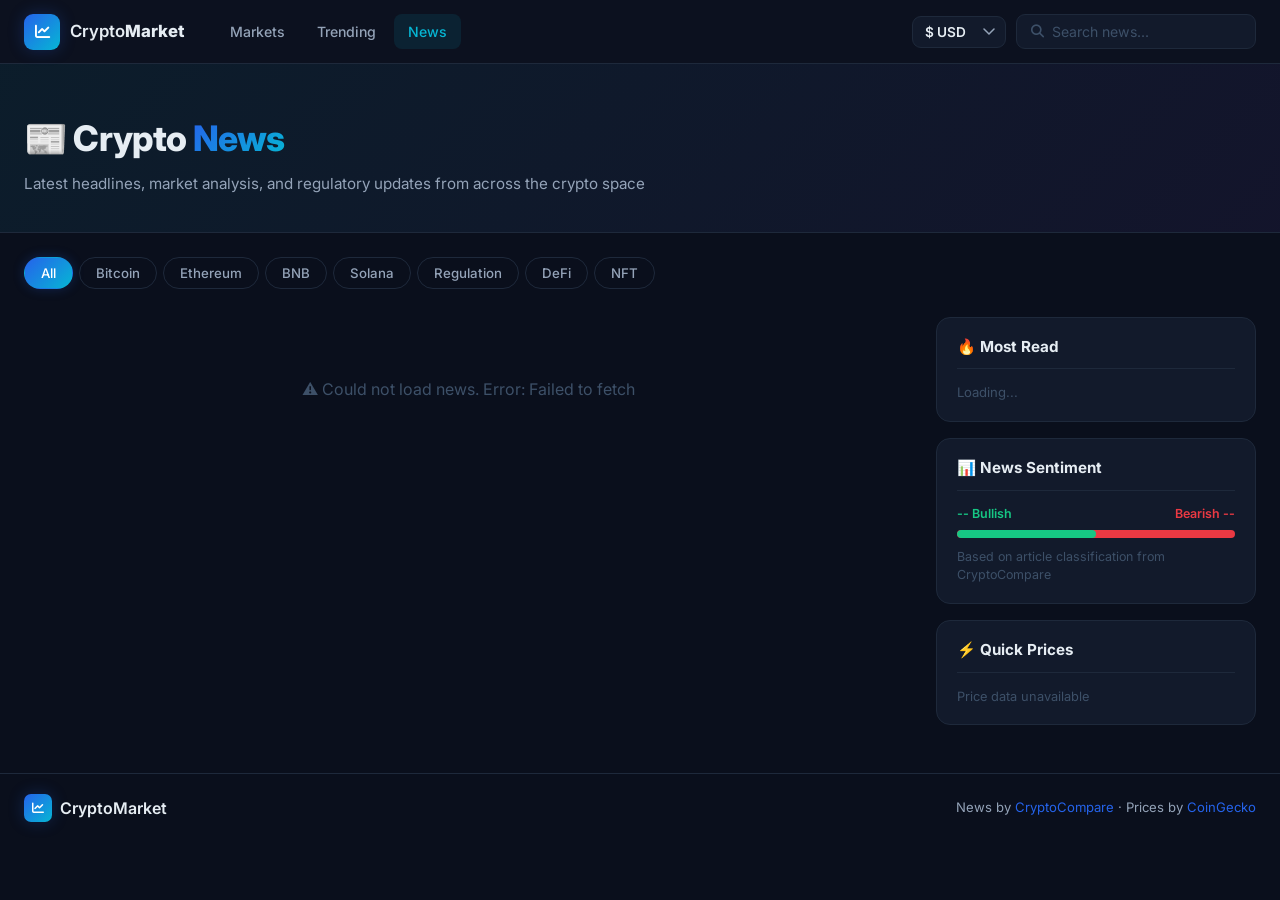
==== news.html @ 12c81a66 "commit" ====
<!DOCTYPE html>
<html lang="en">
<head>
    <meta charset="UTF-8">
    <meta name="viewport" content="width=device-width, initial-scale=1.0">
    <title>Crypto News | CryptoMarket</title>
    <meta name="description" content="Latest cryptocurrency news, analysis and market updates.">
    <link href="https://fonts.googleapis.com/css2?family=Inter:wght@300;400;500;600;700;800&family=JetBrains+Mono:wght@400;500;600&display=swap" rel="stylesheet">
    <link rel="stylesheet" href="https://cdnjs.cloudflare.com/ajax/libs/font-awesome/6.4.0/css/all.min.css">
    <link rel="stylesheet" href="styles.css">
    <style>
        .news-hero {
            background: linear-gradient(135deg, rgba(34,211,238,0.07), rgba(139,92,246,0.07));
            border-bottom: 1px solid var(--border);
            padding: 48px 24px 36px;
        }
        .news-hero-inner { max-width: 1400px; margin: 0 auto; }
        .news-hero h1 { font-size: 2.2rem; font-weight: 800; letter-spacing: -0.8px; margin-bottom: 8px; }
        .news-hero p  { color: var(--text-2); font-size: 0.95rem; }

        .news-category-bar {
            max-width: 1400px; margin: 0 auto;
            padding: 24px 24px 0;
            display: flex; gap: 6px; flex-wrap: wrap;
        }
        .cat-btn {
            padding: 7px 16px; border-radius: 20px;
            border: 1px solid var(--border);
            background: transparent; color: var(--text-2);
            font-family: inherit; font-size: 0.83rem; font-weight: 500;
            cursor: pointer; transition: all 0.2s ease;
        }
        .cat-btn:hover { color: var(--text-1); border-color: rgba(255,255,255,0.2); }
        .cat-btn.active {
            background: var(--btn-grad); border-color: transparent;
            color: #fff; box-shadow: 0 0 12px var(--blue-glow);
        }

        .news-layout {
            max-width: 1400px; margin: 28px auto;
            padding: 0 24px;
            display: grid;
            grid-template-columns: 1fr 320px;
            gap: 24px;
        }
        .news-main { display: flex; flex-direction: column; gap: 16px; }
        .news-sidebar { display: flex; flex-direction: column; gap: 16px; }

        /* Featured (first article) */
        .news-featured {
            background: var(--card); border: 1px solid var(--border); border-radius: 14px;
            overflow: hidden; cursor: pointer; transition: all 0.22s ease;
            text-decoration: none; display: block;
        }
        .news-featured:hover { border-color: rgba(59,130,246,0.35); transform: translateY(-2px); box-shadow: 0 8px 32px rgba(59,130,246,0.1); }
        .news-featured-img {
            width: 100%; height: 200px; object-fit: cover;
            background: linear-gradient(135deg, rgba(59,130,246,0.15), rgba(139,92,246,0.15));
            display: flex; align-items: center; justify-content: center; font-size: 3rem;
        }
        .news-featured-body { padding: 20px 22px; }
        .news-source-row { display: flex; align-items: center; gap: 10px; margin-bottom: 10px; }
        .news-source-icon { width: 22px; height: 22px; border-radius: 4px; object-fit: cover; }
        .news-source-name { font-size: 0.78rem; font-weight: 600; color: var(--blue); }
        .news-time { font-size: 0.75rem; color: var(--text-3); margin-left: auto; }
        .news-featured-title { font-size: 1.2rem; font-weight: 700; line-height: 1.4; margin-bottom: 8px; }
        .news-featured-body p { font-size: 0.88rem; color: var(--text-2); line-height: 1.6; }
        .news-tags { display: flex; gap: 6px; flex-wrap: wrap; margin-top: 12px; }
        .news-tag {
            padding: 2px 10px; border-radius: 20px;
            font-size: 0.72rem; font-weight: 500;
            background: rgba(59,130,246,0.1); color: var(--blue);
            border: 1px solid rgba(59,130,246,0.2);
        }

        /* Article list item */
        .news-item {
            display: flex; gap: 16px; align-items: flex-start;
            background: var(--card); border: 1px solid var(--border); border-radius: 12px;
            padding: 16px 18px; cursor: pointer; transition: all 0.2s ease;
            text-decoration: none;
        }
        .news-item:hover { border-color: rgba(59,130,246,0.3); background: rgba(255,255,255,0.02); }
        .news-item-thumb {
            width: 80px; height: 80px; border-radius: 10px; object-fit: cover; flex-shrink: 0;
            background: linear-gradient(135deg, rgba(59,130,246,0.2), rgba(139,92,246,0.2));
            display: flex; align-items: center; justify-content: center; font-size: 1.6rem;
        }
        .news-item-content { flex: 1; min-width: 0; }
        .news-item-title { font-size: 0.92rem; font-weight: 600; line-height: 1.4; margin-bottom: 6px; }
        .news-item-sub { font-size: 0.8rem; color: var(--text-2); line-height: 1.5; display: -webkit-box; -webkit-line-clamp: 2; -webkit-box-orient: vertical; overflow: hidden; }
        .news-item-meta { display: flex; align-items: center; gap: 10px; margin-top: 8px; }
        .news-item-src  { font-size: 0.74rem; font-weight: 600; color: var(--cyan); }

        /* Sidebar */
        .sidebar-card {
            background: var(--card); border: 1px solid var(--border); border-radius: 14px; padding: 18px 20px;
        }
        .sidebar-card h3 { font-size: 0.95rem; font-weight: 700; margin-bottom: 14px; padding-bottom: 10px; border-bottom: 1px solid var(--border); }
        .trending-news-item {
            display: flex; gap: 12px; align-items: center;
            padding: 10px 0; border-bottom: 1px solid rgba(255,255,255,0.04);
            cursor: pointer; transition: all 0.2s;
        }
        .trending-news-item:last-child { border-bottom: none; }
        .trending-news-item:hover .trending-news-title { color: var(--blue); }
        .trending-news-num { font-size: 1.2rem; font-weight: 800; color: var(--text-3); width: 24px; flex-shrink: 0; }
        .trending-news-title { font-size: 0.82rem; font-weight: 500; line-height: 1.4; transition: color 0.2s; }
        .trending-news-src { font-size: 0.72rem; color: var(--text-3); margin-top: 2px; }

        .sentiment-bar-wrap { margin-top: 4px; }
        .sentiment-label { display: flex; justify-content: space-between; font-size: 0.78rem; margin-bottom: 6px; }
        .sentiment-label .bull { color: var(--green); font-weight: 600; }
        .sentiment-label .bear { color: var(--red);   font-weight: 600; }
        .sentiment-bar { height: 8px; border-radius: 99px; background: var(--red); overflow: hidden; }
        .sentiment-fill { height: 100%; background: var(--green); border-radius: 99px; transition: width 0.6s ease; }

        .loading-news { text-align: center; color: var(--text-2); padding: 60px; }

        @media (max-width: 960px) {
            .news-layout { grid-template-columns: 1fr; }
            .news-sidebar { flex-direction: row; flex-wrap: wrap; }
            .sidebar-card { flex: 1 1 260px; }
        }
    </style>
</head>
<body>

    <!-- NAV -->
    <nav class="navbar">
        <div class="nav-inner">
            <a class="nav-brand" href="index.html">
                <div class="nav-logo"><i class="fa-solid fa-chart-line"></i></div>
                <span>Crypto<strong>Market</strong></span>
            </a>
            <div class="nav-links">
                <a href="index.html" class="nav-link">Markets</a>
                <a href="trending.html" class="nav-link">Trending</a>
                <a href="news.html" class="nav-link active">News</a>
            </div>
            <div class="nav-right">
                <select id="currency-select" class="currency-select" onchange="changeCurrency(this.value)">
                    <option value="usd">$ USD</option>
                    <option value="eur">€ EUR</option>
                    <option value="gbp">£ GBP</option>
                    <option value="inr">₹ INR</option>
                    <option value="jpy">¥ JPY</option>
                    <option value="cad">C$ CAD</option>
                    <option value="aud">A$ AUD</option>
                    <option value="cny">¥ CNY</option>
                    <option value="btc">₿ BTC</option>
                    <option value="eth">Ξ ETH</option>
                </select>
                <div class="nav-search">
                    <i class="fa-solid fa-magnifying-glass"></i>
                    <input type="text" id="news-search" placeholder="Search news...">
                </div>
            </div>
        </div>
    </nav>

    <!-- HERO -->
    <section class="news-hero">
        <div class="news-hero-inner">
            <h1>📰 Crypto <span class="grad-text">News</span></h1>
            <p>Latest headlines, market analysis, and regulatory updates from across the crypto space</p>
        </div>
    </section>

    <!-- CATEGORY BAR -->
    <div class="news-category-bar" id="cat-bar">
        <button class="cat-btn active" data-cat="">All</button>
        <button class="cat-btn" data-cat="BTC">Bitcoin</button>
        <button class="cat-btn" data-cat="ETH">Ethereum</button>
        <button class="cat-btn" data-cat="BNB">BNB</button>
        <button class="cat-btn" data-cat="SOL">Solana</button>
        <button class="cat-btn" data-cat="REGULATION">Regulation</button>
        <button class="cat-btn" data-cat="DEFI">DeFi</button>
        <button class="cat-btn" data-cat="NFT">NFT</button>
    </div>

    <!-- LAYOUT -->
    <div class="news-layout">
        <main class="news-main" id="news-main">
            <div class="loading-news"><div class="loading-pulse"><div class="pulse-dot"></div> Loading latest crypto news...</div></div>
        </main>

        <aside class="news-sidebar">
            <!-- Trending News -->
            <div class="sidebar-card">
                <h3>🔥 Most Read</h3>
                <div id="most-read-list">
                    <p style="color:var(--text-3);font-size:.82rem">Loading...</p>
                </div>
            </div>

            <!-- Market Sentiment -->
            <div class="sidebar-card">
                <h3>📊 News Sentiment</h3>
                <div class="sentiment-bar-wrap">
                    <div class="sentiment-label"><span class="bull" id="bull-pct">-- Bullish</span><span class="bear" id="bear-pct">Bearish --</span></div>
                    <div class="sentiment-bar"><div class="sentiment-fill" id="sentiment-fill" style="width:50%"></div></div>
                </div>
                <p style="font-size:.78rem;color:var(--text-3);margin-top:10px">Based on article classification from CryptoCompare</p>
            </div>

            <!-- Live Prices -->
            <div class="sidebar-card">
                <h3>⚡ Quick Prices</h3>
                <div id="quick-prices-list" style="display:flex;flex-direction:column;gap:8px">
                    <p style="color:var(--text-3);font-size:.82rem">Loading...</p>
                </div>
            </div>
        </aside>
    </div>

    <!-- FOOTER -->
    <footer class="site-footer">
        <div class="footer-inner">
            <div class="footer-brand">
                <div class="nav-logo sm"><i class="fa-solid fa-chart-line"></i></div>
                <span>CryptoMarket</span>
            </div>
            <p class="footer-credit">News by <a href="https://min-api.cryptocompare.com/" target="_blank">CryptoCompare</a> · Prices by <a href="https://coingecko.com" target="_blank">CoinGecko</a></p>
        </div>
    </footer>

    <script src="currency.js"></script>
    <script src="search.js"></script>
    <script src="news.js"></script>
</body>
</html>
---- styles.css ----
/* ═══════════════════════════════════════════════════════
   CryptoMarket — Shared Styles
   Midnight Crypto Pro Palette
   #0A0F1C bg · #121A2B card · #2563EB blue · #06B6D4 cyan
   #16C784 green (bullish) · #EA3943 red (bearish)
═══════════════════════════════════════════════════════ */

:root {
    --bg:           #0A0F1C;
    --nav:          #0D1424;
    --card:         #121A2B;
    --card-2:       #162032;
    --border:       #1E293B;
    --blue:         #2563EB;
    --purple:       #3B4FCE;
    --cyan:         #06B6D4;
    --accent:       #22D3EE;
    --green:        #16C784;
    --red:          #EA3943;
    --text-1:       #E6EDF3;
    --text-2:       #94A3B8;
    --text-3:       #3D5068;
    --btn-grad:     linear-gradient(135deg, #2563EB, #06B6D4);
    --blue-glow:    rgba(37,99,235,0.25);
    --purple-glow:  rgba(59,79,206,0.25);
    --cyan-glow:    rgba(6,182,212,0.2);
    --green-glow:   rgba(22,199,132,0.2);
    --red-glow:     rgba(234,57,67,0.18);
    --radius:       16px;
    --nav-h:        64px;
    --trans:        all 0.2s ease;
}

*, *::before, *::after { box-sizing: border-box; margin: 0; padding: 0; }

body {
    font-family: 'Inter', sans-serif;
    background: var(--bg);
    color: var(--text-1);
    min-height: 100vh;
    line-height: 1.5;
}

a { color: inherit; text-decoration: none; }
button { cursor: pointer; font-family: inherit; }
input { font-family: inherit; }

/* ─────── NAVBAR ─────── */
.navbar {
    position: sticky; top: 0; z-index: 200;
    height: var(--nav-h);
    background: rgba(13,18,32,0.95);
    backdrop-filter: blur(14px);
    border-bottom: 1px solid var(--border);
}
.nav-inner {
    max-width: 1400px; margin: 0 auto;
    height: 100%;
    display: flex; align-items: center; gap: 32px;
    padding: 0 24px;
}
.nav-brand {
    display: flex; align-items: center; gap: 10px;
    font-size: 1.05rem; font-weight: 600; white-space: nowrap;
}
.nav-brand strong { font-weight: 800; }
.nav-logo {
    width: 36px; height: 36px; border-radius: 9px;
    background: var(--btn-grad);
    display: flex; align-items: center; justify-content: center;
    font-size: 0.95rem; color: #fff;
    box-shadow: 0 0 16px var(--blue-glow);
    flex-shrink: 0;
}
.nav-logo.sm { width: 28px; height: 28px; font-size: 0.75rem; border-radius: 7px; }

.nav-links {
    display: flex; gap: 4px;
    flex: 1;
}
.nav-link {
    padding: 7px 14px; border-radius: 8px;
    font-size: 0.88rem; font-weight: 500;
    color: var(--text-2);
    transition: var(--trans);
}
.nav-link:hover { color: var(--text-1); background: rgba(255,255,255,0.05); }
.nav-link.active { color: var(--cyan); background: rgba(6,182,212,0.1); }

.nav-right { margin-left: auto; display: flex; align-items: center; gap: 10px; }

/* ─────── CURRENCY SELECTOR ─────── */
.currency-select {
    background: var(--card);
    border: 1px solid var(--border);
    border-radius: 9px;
    color: var(--text-1);
    padding: 7px 28px 7px 12px;
    font-size: 0.85rem;
    font-weight: 600;
    font-family: 'Inter', sans-serif;
    cursor: pointer;
    outline: none;
    transition: var(--trans);
    /* custom arrow */
    appearance: none;
    -webkit-appearance: none;
    background-image: url("data:image/svg+xml,%3Csvg xmlns='http://www.w3.org/2000/svg' width='12' height='8' viewBox='0 0 12 8'%3E%3Cpath d='M1 1l5 5 5-5' stroke='%2394A3B8' stroke-width='1.5' fill='none' stroke-linecap='round'/%3E%3C/svg%3E");
    background-repeat: no-repeat;
    background-position: right 10px center;
}
.currency-select:hover { border-color: var(--cyan); color: var(--text-1); }
.currency-select:focus { border-color: var(--cyan); box-shadow: 0 0 0 3px var(--cyan-glow); }
.currency-select option { background: var(--card); color: var(--text-1); }

.nav-search {
    display: flex; align-items: center; gap: 8px;
    background: var(--card);
    border: 1px solid var(--border); border-radius: 9px;
    padding: 8px 14px; width: 240px;
    transition: var(--trans);
}
.nav-search:focus-within { border-color: rgba(37,99,235,0.5); box-shadow: 0 0 0 3px var(--blue-glow); }
.nav-search i { color: var(--text-3); font-size: 0.82rem; }
.nav-search input { background: none; border: none; outline: none; color: var(--text-1); font-size: 0.88rem; width: 100%; }
.nav-search input::placeholder { color: var(--text-3); }

/* ─────── SEARCH AUTOCOMPLETE DROPDOWN ─────── */
.search-dropdown {
    position: absolute;
    top: calc(100% + 6px);
    left: 0; right: 0;
    background: var(--card);
    border: 1px solid var(--border);
    border-radius: var(--radius);
    box-shadow: 0 16px 48px rgba(0,0,0,0.5), 0 0 0 1px rgba(6,182,212,0.08);
    z-index: 999;
    overflow: hidden;
    max-height: 420px;
    overflow-y: auto;
    opacity: 0;
    transform: translateY(-4px);
    pointer-events: none;
    transition: opacity 0.15s ease, transform 0.15s ease;
}
.search-dropdown.visible {
    opacity: 1;
    transform: translateY(0);
    pointer-events: all;
}
.sug-item {
    display: flex; align-items: center; justify-content: space-between;
    padding: 10px 14px; cursor: pointer;
    gap: 12px;
    transition: background 0.12s;
    border-bottom: 1px solid rgba(255,255,255,0.04);
}
.sug-item:last-child { border-bottom: none; }
.sug-item:hover,
.sug-item.hovered { background: rgba(6,182,212,0.07); }

.sug-left  { display: flex; align-items: center; gap: 10px; flex: 1; min-width: 0; }
.sug-img   { width: 32px; height: 32px; border-radius: 50%; object-fit: cover; flex-shrink: 0; }
.sug-avatar {
    display: flex; align-items: center; justify-content: center;
    background: var(--btn-grad); color: #fff;
    font-size: 0.7rem; font-weight: 700;
}
.sug-info  { display: flex; flex-direction: column; min-width: 0; }
.sug-name  { font-size: 0.88rem; font-weight: 600; white-space: nowrap; overflow: hidden; text-overflow: ellipsis; }
.sug-sym   { font-size: 0.72rem; font-family: 'JetBrains Mono', monospace; color: var(--text-2); }

.sug-right { display: flex; flex-direction: column; align-items: flex-end; gap: 2px; flex-shrink: 0; }
.sug-rank  { font-size: 0.7rem; color: var(--text-3); font-weight: 600; }
.sug-price { font-size: 0.83rem; font-weight: 600; font-family: 'JetBrains Mono', monospace; }
.sug-pct   { font-size: 0.75rem; font-weight: 700; }
.sug-pct.up { color: var(--green); }
.sug-pct.dn { color: var(--red); }

/* ─────── TICKER BAR ─────── */

.ticker-bar {
    background: rgba(37,99,235,0.06);
    border-bottom: 1px solid rgba(37,99,235,0.15);
    padding: 6px 24px;
    overflow: hidden;
}
.ticker-inner {
    max-width: 1400px; margin: 0 auto;
    display: flex; align-items: center; gap: 16px;
    font-size: 0.78rem; color: var(--text-2);
    flex-wrap: wrap;
}
.ticker-label { font-weight: 600; color: var(--text-3); letter-spacing: 0.5px; font-size: 0.72rem; text-transform: uppercase; }
.ticker-val { color: var(--text-1); font-weight: 600; font-family: 'JetBrains Mono', monospace; }
.ticker-divider { color: var(--text-3); }

/* ─────── HERO ─────── */
.hero-section {
    background: linear-gradient(180deg, rgba(37,99,235,0.08) 0%, transparent 100%);
    padding: 60px 24px 40px;
    border-bottom: 1px solid var(--border);
}
.hero-inner { max-width: 1400px; margin: 0 auto; }
.hero-title {
    font-size: 2.5rem; font-weight: 800;
    letter-spacing: -1px; margin-bottom: 10px;
}
.grad-text {
    background: var(--btn-grad);
    -webkit-background-clip: text;
    -webkit-text-fill-color: transparent;
    background-clip: text;
}
.hero-sub { color: var(--text-2); font-size: 1rem; margin-bottom: 36px; }

/* Global Stats Row */
.global-stats-row {
    display: grid;
    grid-template-columns: repeat(4, 1fr);
    gap: 16px;
}
.gstat-card {
    display: flex; align-items: center; gap: 14px;
    background: var(--card); border: 1px solid var(--border);
    border-radius: var(--radius); padding: 18px 20px;
    transition: var(--trans);
}
.gstat-card:hover { border-color: rgba(37,99,235,0.4); transform: translateY(-2px); box-shadow: 0 0 20px rgba(37,99,235,0.15); }
.gstat-icon {
    width: 42px; height: 42px; border-radius: 10px;
    display: flex; align-items: center; justify-content: center;
    font-size: 1.1rem; flex-shrink: 0;
}
.blue-icon   { background: rgba(37,99,235,0.15);  color: var(--blue);  }
.purple-icon { background: rgba(59,79,206,0.15);   color: var(--purple);}
.cyan-icon   { background: rgba(6,182,212,0.12);   color: var(--cyan);  }
.green-icon  { background: rgba(22,199,132,0.12);  color: var(--green); }
.red-icon    { background: rgba(234,57,67,0.12);   color: var(--red);   }

.gstat-label { font-size: 0.75rem; color: var(--text-2); margin-bottom: 5px; }
.gstat-val   { font-size: 1.15rem; font-weight: 700; font-family: 'JetBrains Mono', monospace; }

/* ─────── MARKETS SECTION ─────── */
.markets-section { padding: 32px 24px; }
.section-inner { max-width: 1400px; margin: 0 auto; }

.table-controls {
    display: flex; justify-content: space-between; align-items: center;
    margin-bottom: 18px; gap: 16px; flex-wrap: wrap;
}
.table-filters { display: flex; gap: 6px; }
.filter-btn {
    padding: 7px 16px; border-radius: 8px;
    border: 1px solid var(--border);
    background: transparent; color: var(--text-2);
    font-size: 0.85rem; font-weight: 500;
    transition: var(--trans);
}
.filter-btn:hover { border-color: rgba(255,255,255,0.15); color: var(--text-1); }
.filter-btn.active {
    background: var(--btn-grad); border-color: transparent;
    color: #fff; box-shadow: 0 0 14px var(--blue-glow);
}

.table-search {
    display: flex; align-items: center; gap: 8px;
    background: var(--card); border: 1px solid var(--border);
    border-radius: 9px; padding: 8px 14px;
    transition: var(--trans);
}
.table-search:focus-within { border-color: rgba(37,99,235,0.5); box-shadow: 0 0 0 3px var(--blue-glow); }
.table-search i { color: var(--text-3); font-size: 0.82rem; }
.table-search input { background: none; border: none; outline: none; color: var(--text-1); font-size: 0.88rem; width: 200px; }
.table-search input::placeholder { color: var(--text-3); }

.market-table-wrap {
    background: var(--card); border: 1px solid var(--border);
    border-radius: var(--radius); overflow: hidden;
}
.market-table { width: 100%; border-collapse: collapse; font-size: 0.88rem; }
.market-table thead { background: var(--card-2); }
.market-table th {
    padding: 13px 16px; text-align: right;
    font-size: 0.72rem; font-weight: 600; letter-spacing: 0.5px;
    color: var(--text-3); text-transform: uppercase; white-space: nowrap;
    cursor: pointer; user-select: none; transition: var(--trans);
}
.market-table th:first-child,
.market-table th:nth-child(2) { text-align: left; }
.market-table th:hover { color: var(--text-1); }
.sort-icon { font-size: 0.6rem; opacity: 0.4; margin-left: 4px; }
.market-table td {
    padding: 13px 16px; border-top: 1px solid rgba(255,255,255,0.04);
    text-align: right; vertical-align: middle;
    white-space: nowrap;
}
.market-table td:first-child { text-align: left; color: var(--text-3); font-size: 0.8rem; width: 48px; }
.market-table td:nth-child(2) { text-align: left; }
.market-table tr:hover td { background: rgba(255,255,255,0.02); }

.coin-name-cell { display: flex; align-items: center; gap: 12px; }
.coin-avatar {
    width: 34px; height: 34px; border-radius: 50%;
    background: var(--btn-grad);
    display: flex; align-items: center; justify-content: center;
    font-size: 0.75rem; font-weight: 700; color: #fff;
    flex-shrink: 0;
}
.coin-cell-name { font-weight: 600; font-size: 0.9rem; }
.coin-cell-symbol { font-size: 0.75rem; color: var(--text-2); font-family: 'JetBrains Mono', monospace; }

.price-mono { font-family: 'JetBrains Mono', monospace; font-weight: 500; }
.pct-up   { color: var(--green); font-weight: 600; }
.pct-down { color: var(--red); font-weight: 600; }

.sparkline-cell { width: 100px; }
.table-loading { text-align: center !important; padding: 48px 16px !important; color: var(--text-2); }
.loading-pulse { display: flex; align-items: center; justify-content: center; gap: 10px; }
.pulse-dot {
    width: 8px; height: 8px; border-radius: 50%; background: var(--blue);
    animation: pulse-anim 1.2s ease-in-out infinite;
}
@keyframes pulse-anim { 0%,100%{opacity:0.4;transform:scale(0.8)} 50%{opacity:1;transform:scale(1.2)} }

.load-more-wrap { text-align: center; margin-top: 24px; }
.load-more-btn {
    padding: 11px 36px; border-radius: 10px;
    background: transparent; border: 1px solid var(--border);
    color: var(--text-2); font-weight: 500; transition: var(--trans);
}
.load-more-btn:hover { border-color: var(--blue); color: var(--blue); box-shadow: 0 0 14px var(--blue-glow); }

/* ─────── FOOTER ─────── */
.site-footer { border-top: 1px solid var(--border); padding: 20px 24px; margin-top: 48px; }
.footer-inner {
    max-width: 1400px; margin: 0 auto;
    display: flex; align-items: center; justify-content: space-between;
}
.footer-brand { display: flex; align-items: center; gap: 8px; font-weight: 600; }
.footer-credit { font-size: 0.82rem; color: var(--text-2); }
.footer-credit a { color: var(--blue); }

/* ═══════════════════════════════════════
   COIN DETAIL PAGE
═══════════════════════════════════════ */

/* Breadcrumb */
.breadcrumb-bar {
    background: var(--nav); border-bottom: 1px solid var(--border);
    padding: 12px 24px;
}
.breadcrumb-inner {
    max-width: 1400px; margin: 0 auto;
    display: flex; align-items: center; gap: 8px;
    font-size: 0.82rem; color: var(--text-2);
}
.breadcrumb-inner a { color: var(--blue); }
.breadcrumb-inner a:hover { text-decoration: underline; }
.sep { font-size: 0.65rem; color: var(--text-3); }

/* Coin Hero */
.coin-hero {
    background: linear-gradient(180deg, rgba(37,99,235,0.09) 0%, transparent 100%);
    border-bottom: 1px solid var(--border);
    padding: 36px 24px;
}
.coin-hero-inner {
    max-width: 1400px; margin: 0 auto;
    display: flex; gap: 48px; align-items: flex-start;
    flex-wrap: wrap;
}
.coin-hero-left { flex: 1; min-width: 300px; }
.coin-hero-right { flex: 1; min-width: 300px; }

.coin-id-row { display: flex; align-items: center; gap: 16px; margin-bottom: 24px; }
.coin-logo-circle {
    width: 60px; height: 60px; border-radius: 50%;
    background: var(--btn-grad);
    display: flex; align-items: center; justify-content: center;
    font-size: 1.4rem; font-weight: 700; color: #fff;
    flex-shrink: 0; box-shadow: 0 0 24px var(--blue-glow);
}
.coin-name-row { display: flex; align-items: center; gap: 10px; margin-bottom: 6px; }
.coin-name-row h1 { font-size: 1.8rem; font-weight: 800; letter-spacing: -0.5px; }
.coin-symbol-badge {
    background: rgba(37,99,235,0.12); color: var(--blue);
    border: 1px solid rgba(37,99,235,0.2);
    padding: 3px 10px; border-radius: 6px;
    font-size: 0.82rem; font-weight: 600;
    font-family: 'JetBrains Mono', monospace;
}
.coin-rank-badge {
    background: var(--card-2); color: var(--text-2);
    border: 1px solid var(--border);
    padding: 3px 10px; border-radius: 6px;
    font-size: 0.8rem; font-weight: 500;
}
.coin-tags { display: flex; gap: 6px; flex-wrap: wrap; }
.coin-tag {
    padding: 2px 10px; border-radius: 20px;
    font-size: 0.72rem; font-weight: 500;
    background: var(--card-2); color: var(--text-2);
    border: 1px solid var(--border);
}

.price-hero-row { display: flex; align-items: center; gap: 20px; flex-wrap: wrap; }
.price-hero {
    font-family: 'JetBrains Mono', monospace;
    font-size: 2.8rem; font-weight: 700; letter-spacing: -1px;
}
.price-changes { display: flex; align-items: center; gap: 8px; flex-wrap: wrap; }
.pct-badge {
    padding: 3px 10px; border-radius: 6px;
    font-size: 0.82rem; font-weight: 600;
    font-family: 'JetBrains Mono', monospace;
}
.pct-badge.up   { background: rgba(22,199,132,0.15); color: var(--green); border: 1px solid rgba(22,199,132,0.25);}
.pct-badge.down { background: rgba(234,57,67,0.12);  color: var(--red);   border: 1px solid rgba(234,57,67,0.2); }
.pct-badge.flat { background: var(--card-2); color: var(--text-2); border: 1px solid var(--border); }
.pct-label { font-size: 0.72rem; color: var(--text-3); margin-right: 4px; }

.key-stats-grid {
    display: grid; grid-template-columns: 1fr 1fr;
    gap: 1px; background: var(--border); border-radius: var(--radius); overflow: hidden;
}
.key-stat {
    background: var(--card); padding: 14px 18px;
}
.key-stat p { font-size: 0.72rem; color: var(--text-2); margin-bottom: 5px; font-weight: 500; text-transform: uppercase; letter-spacing: 0.4px; }
.key-stat h4 { font-size: 1rem; font-weight: 700; font-family: 'JetBrains Mono', monospace; }

/* Detail Grid */
.detail-grid {
    max-width: 1400px; margin: 0 auto;
    display: grid; grid-template-columns: 1fr 340px;
    gap: 24px; padding: 28px 24px;
}
.detail-main { display: flex; flex-direction: column; gap: 20px; }
.detail-sidebar { display: flex; flex-direction: column; gap: 18px; }

.detail-card {
    background: var(--card); border: 1px solid var(--border);
    border-radius: var(--radius); padding: 22px 24px;
}
.detail-card-title {
    font-size: 1rem; font-weight: 700; margin-bottom: 16px;
    padding-bottom: 12px; border-bottom: 1px solid var(--border);
}

/* Chart */
.chart-toolbar {
    display: flex; justify-content: space-between; align-items: center;
    margin-bottom: 18px;
}
.chart-range-tabs { display: flex; gap: 4px; }
.range-btn {
    padding: 6px 14px; border-radius: 7px;
    border: 1px solid var(--border);
    background: transparent; color: var(--text-2);
    font-size: 0.82rem; font-weight: 500; transition: var(--trans);
}
.range-btn:hover { color: var(--text-1); }
.range-btn.active { background: var(--btn-grad); border-color: transparent; color: #fff; box-shadow: 0 0 12px var(--blue-glow); }

.chart-legend { display: flex; gap: 14px; }
.cl-item { display: flex; align-items: center; gap: 6px; font-size: 0.78rem; color: var(--text-2); }
.cl-dot { width: 9px; height: 9px; border-radius: 50%; }
.cl-dot.blue   { background: var(--cyan);   box-shadow: 0 0 5px var(--cyan-glow); }
.cl-dot.purple { background: var(--blue); box-shadow: 0 0 5px var(--blue-glow); }

.chart-detail-wrap { position: relative; height: 320px; }
.chart-overlay {
    position: absolute; inset: 0; background: rgba(10,15,28,0.8);
    backdrop-filter: blur(4px); border-radius: 8px;
    display: flex; flex-direction: column; align-items: center; justify-content: center; gap: 12px;
    transition: opacity 0.3s;
}
.chart-overlay.hidden { opacity: 0; pointer-events: none; }
.chart-overlay p { font-size: 0.85rem; color: var(--text-2); }
.loader-ring {
    width: 36px; height: 36px; border-radius: 50%;
    border: 3px solid rgba(255,255,255,0.06); border-top-color: var(--blue);
    animation: spin 0.9s linear infinite;
}
@keyframes spin { 100% { transform: rotate(360deg); } }

.ohlcv-row {
    display: grid; grid-template-columns: repeat(5, 1fr);
    gap: 1px; background: var(--border);
    border-top: 1px solid var(--border); margin-top: 16px;
    border-radius: 0 0 8px 8px; overflow: hidden;
}
.ohlcv-item {
    background: var(--card-2); padding: 10px 14px; text-align: center;
}
.ohlcv-item span { display: block; font-size: 0.68rem; color: var(--text-3); font-weight: 600; text-transform: uppercase; margin-bottom: 4px; }
.ohlcv-item strong { font-family: 'JetBrains Mono', monospace; font-size: 0.82rem; }

/* Description */
.coin-description { color: var(--text-2); font-size: 0.88rem; line-height: 1.7; margin-bottom: 16px; }
.coin-links { display: flex; gap: 8px; flex-wrap: wrap; }
.coin-link-btn {
    display: flex; align-items: center; gap: 7px;
    padding: 6px 14px; border-radius: 8px;
    background: var(--card-2); border: 1px solid var(--border);
    color: var(--text-2); font-size: 0.82rem; font-weight: 500;
    transition: var(--trans);
}
.coin-link-btn:hover { border-color: var(--blue); color: var(--blue); }
.coin-link-btn i { font-size: 0.85rem; }

/* Inner Table (Markets) */
.inner-table { width: 100%; border-collapse: collapse; font-size: 0.84rem; }
.inner-table th {
    padding: 10px 12px; text-align: right;
    font-size: 0.7rem; font-weight: 600; letter-spacing: 0.4px;
    color: var(--text-3); text-transform: uppercase; white-space: nowrap;
    border-bottom: 1px solid var(--border);
}
.inner-table th:first-child, .inner-table th:nth-child(2), .inner-table th:nth-child(3) { text-align: left; }
.inner-table td {
    padding: 11px 12px; border-top: 1px solid rgba(255,255,255,0.04);
    text-align: right;
}
.inner-table td:first-child { color: var(--text-3); font-size: 0.78rem; text-align: left; }
.inner-table td:nth-child(2), .inner-table td:nth-child(3) { text-align: left; }
.inner-table tr:hover td { background: rgba(255,255,255,0.02); }
.trust-score {
    display: inline-block; padding: 2px 10px; border-radius: 4px;
    font-size: 0.75rem; font-weight: 600;
}
.trust-high { background: rgba(22,199,132,0.12); color: var(--green); }
.trust-med  { background: rgba(234,179,8,0.12);  color: #EAB308; }
.trust-low  { background: rgba(234,57,67,0.1);   color: var(--red); }

/* ─ Sidebar Cards ─ */
.converter-row {
    display: flex; align-items: center; justify-content: space-between; gap: 10px;
    background: var(--card-2); border: 1px solid var(--border); border-radius: 9px;
    padding: 10px 14px;
}
.conv-input {
    background: none; border: none; outline: none;
    color: var(--text-1); font-family: 'JetBrains Mono', monospace;
    font-size: 1rem; font-weight: 600; flex: 1; width: 0;
}
.conv-label { font-size: 0.8rem; font-weight: 600; color: var(--blue); white-space: nowrap; }
.conv-equals { text-align: center; color: var(--text-3); padding: 8px 0; font-size: 0.9rem; }

.ath-list { display: flex; flex-direction: column; gap: 14px; }
.ath-item { display: flex; justify-content: space-between; align-items: center; }
.ath-label { font-size: 0.82rem; font-weight: 600; margin-bottom: 2px; }
.ath-date  { font-size: 0.72rem; color: var(--text-3); }
.ath-price { font-family: 'JetBrains Mono', monospace; font-size: 0.92rem; font-weight: 700; }
.ath-pct   { font-size: 0.75rem; color: var(--text-2); }
.text-right { text-align: right; }

/* Supply bar wrapper — no extra rules needed */
.supply-labels { display: flex; justify-content: space-between; font-size: 0.78rem; color: var(--text-2); margin-bottom: 6px; }
.supply-bar {
    height: 6px; background: var(--card-2); border-radius: 99px; margin-bottom: 14px; overflow: hidden;
}
.supply-fill { height: 100%; background: var(--btn-grad); border-radius: 99px; transition: width 0.6s ease; }
.supply-detail { display: flex; flex-direction: column; gap: 8px; }
.supply-row { display: flex; justify-content: space-between; font-size: 0.82rem; }
.supply-row span { color: var(--text-2); }
.supply-row strong { font-family: 'JetBrains Mono', monospace; font-size: 0.82rem; }

.social-links { display: flex; flex-direction: column; gap: 8px; }
.social-link-item {
    display: flex; align-items: center; gap: 10px;
    padding: 9px 12px; border-radius: 8px;
    background: var(--card-2); border: 1px solid var(--border);
    font-size: 0.83rem; color: var(--text-2); transition: var(--trans);
}
.social-link-item:hover { border-color: var(--blue); color: var(--text-1); }
.social-link-item i { width: 16px; text-align: center; color: var(--blue); }

.text-green { color: var(--green); }
.text-red   { color: var(--red); }
.text-muted { color: var(--text-3); font-size: 0.82rem; }

/* Responsive */
@media (max-width: 1100px) {
    .detail-grid { grid-template-columns: 1fr; }
    .detail-sidebar { flex-direction: row; flex-wrap: wrap; }
    .detail-sidebar .detail-card { flex: 1 1 240px; }
}
@media (max-width: 900px) {
    .global-stats-row { grid-template-columns: 1fr 1fr; }
    .coin-hero-inner { flex-direction: column; }
    .key-stats-grid { grid-template-columns: repeat(3, 1fr); }
    .ohlcv-row { grid-template-columns: repeat(3, 1fr); }
}
@media (max-width: 640px) {
    .hero-title { font-size: 1.8rem; }
    .global-stats-row { grid-template-columns: 1fr; }
    .nav-links { display: none; }
    .price-hero { font-size: 2rem; }
}
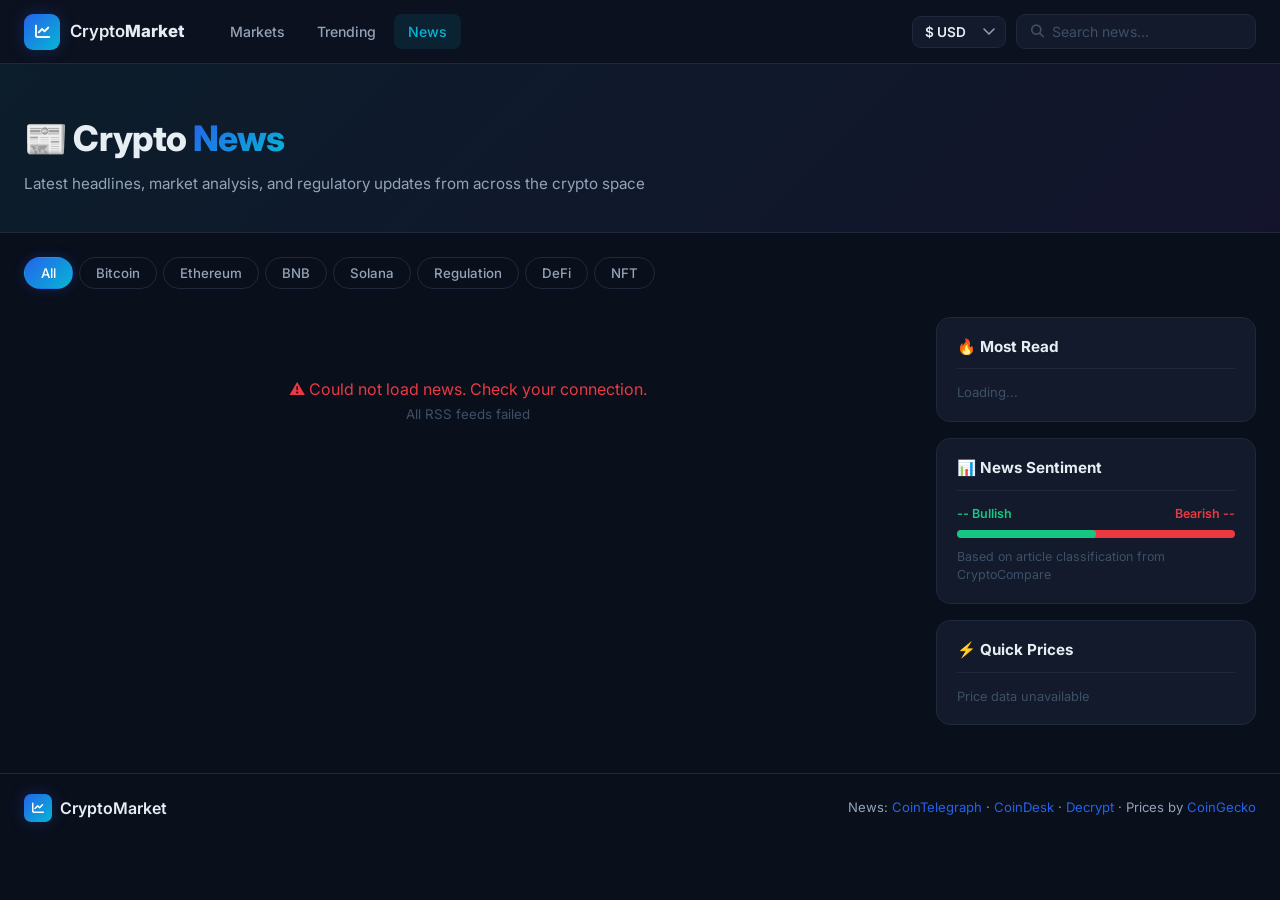
==== commit 051fd077: "update" ====
--- a/news.html
+++ b/news.html
@@ -221,7 +221,7 @@
                 <div class="nav-logo sm"><i class="fa-solid fa-chart-line"></i></div>
                 <span>CryptoMarket</span>
             </div>
-            <p class="footer-credit">News by <a href="https://min-api.cryptocompare.com/" target="_blank">CryptoCompare</a> · Prices by <a href="https://coingecko.com" target="_blank">CoinGecko</a></p>
+            <p class="footer-credit">News: <a href="https://cointelegraph.com" target="_blank">CoinTelegraph</a> · <a href="https://coindesk.com" target="_blank">CoinDesk</a> · <a href="https://decrypt.co" target="_blank">Decrypt</a> · Prices by <a href="https://coingecko.com" target="_blank">CoinGecko</a></p>
         </div>
     </footer>
 
